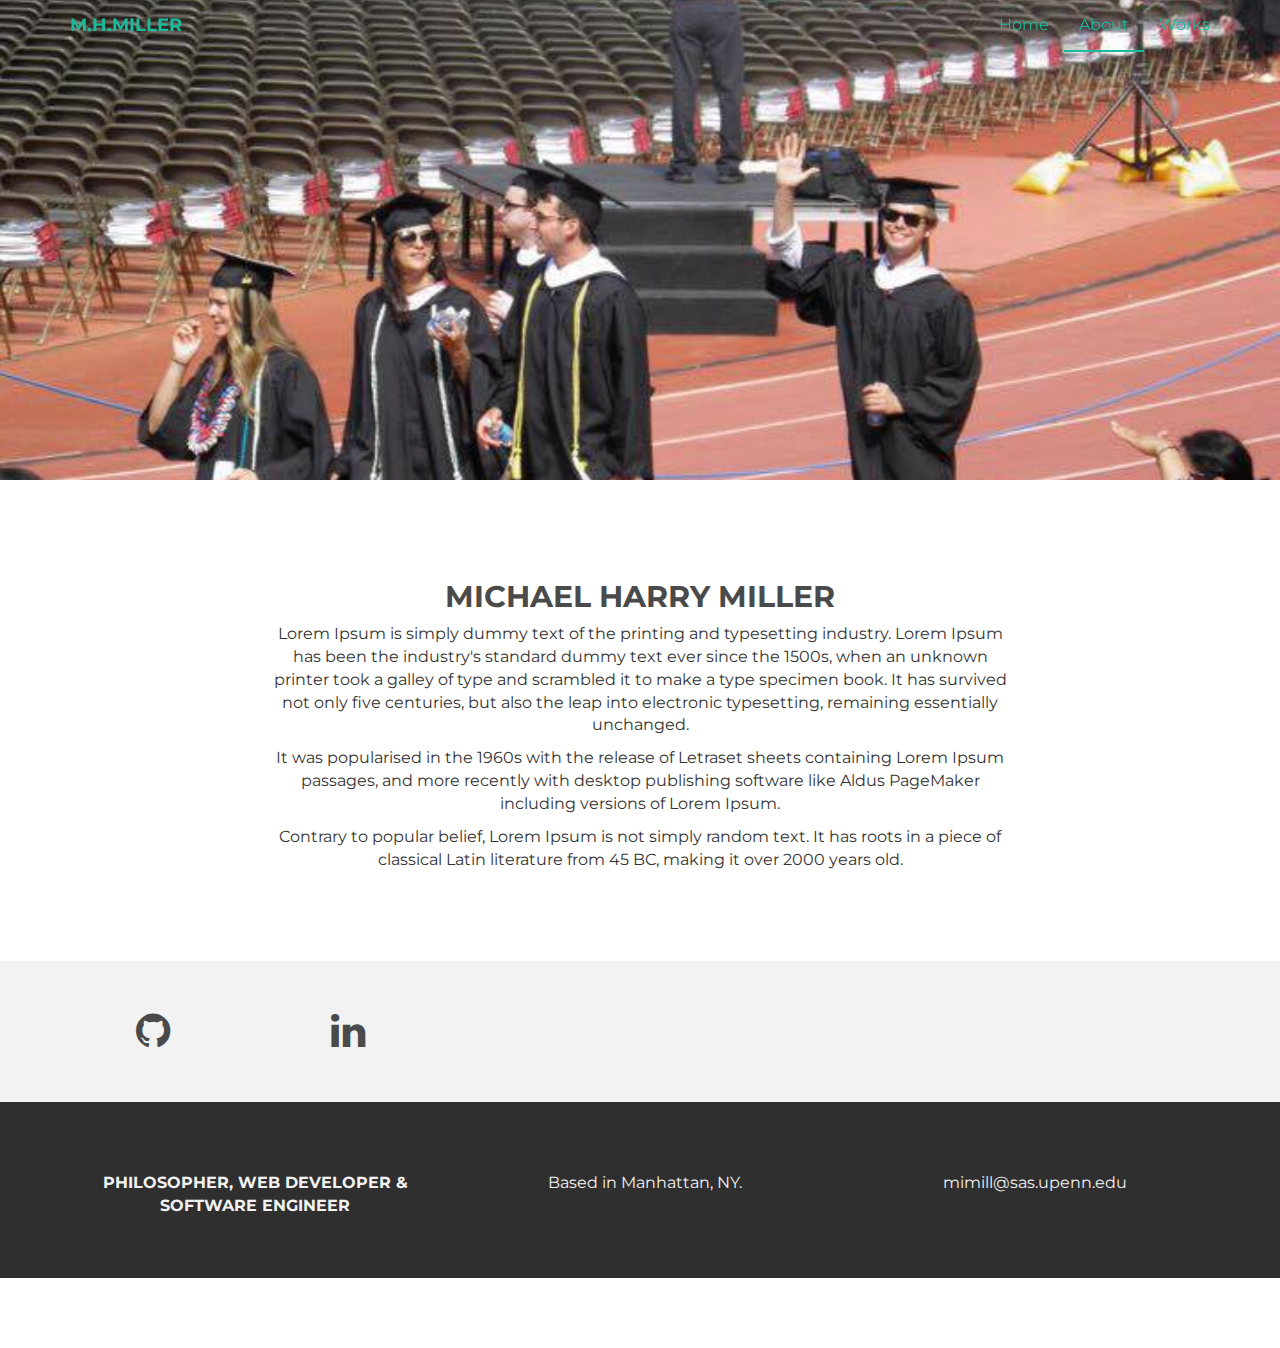
==== about.html @ 67f13a2d "revise file structure" ====
<!DOCTYPE html>
<html lang="en">
  <head>
    <meta charset="utf-8">
    <meta http-equiv="X-UA-Compatible" content="IE=edge">
    <meta name="viewport" content="width=device-width, initial-scale=1">
    <meta name="description" content="">
    <meta name="author" content="">
    <link rel="shortcut icon" href="assets/ico/favicon.ico">

    <title>INSTANT - Bootstrap Theme</title>

    <!-- Bootstrap core CSS -->
    <link href="assets/css/bootstrap.css" rel="stylesheet">

    <!-- Custom styles for this template -->
    <link href="assets/css/style.css" rel="stylesheet">
    <link href="assets/css/font-awesome.min.css" rel="stylesheet">

    <!-- Just for debugging purposes. Don't actually copy this line! -->
    <!--[if lt IE 9]><script src="../../assets/js/ie8-responsive-file-warning.js"></script><![endif]-->

    <!-- HTML5 shim and Respond.js IE8 support of HTML5 elements and media queries -->
    <!--[if lt IE 9]>
      <script src="https://oss.maxcdn.com/libs/html5shiv/3.7.0/html5shiv.js"></script>
      <script src="https://oss.maxcdn.com/libs/respond.js/1.4.2/respond.min.js"></script>
    <![endif]-->
  </head>

  <body>

    <!-- Static navbar -->
    <div class="navbar navbar-default navbar-fixed-top" role="navigation">
      <div class="container">
        <div class="navbar-header">
          <button type="button" class="navbar-toggle" data-toggle="collapse" data-target=".navbar-collapse">
            <span class="sr-only">Toggle navigation</span>
            <span class="icon-bar"></span>
            <span class="icon-bar"></span>
            <span class="icon-bar"></span>
          </button>
          <a class="navbar-brand" href="index.html">M.H.MILLER</a>
        </div>
        <div class="navbar-collapse collapse">
          <ul class="nav navbar-nav navbar-right">
            <li><a href="index.html">Home</a></li>
            <li class="active"><a href="about.html">About</a></li>
            <li><a href="index.html#works">Works</a></li>
          </ul>
        </div><!--/.nav-collapse -->
      </div>
    </div>


	<div id="aboutwrap">
	    <div class="container">
			<div class="row">
				<div class="col-lg-6 col-lg-offset-3">
				</div>
			</div><! --/row -->
	    </div> <!-- /container -->
	</div><! --/aboutwrap -->
	
	<div class="container">
		<div class="row centered mt mb">
			<div class="col-lg-8 col-lg-offset-2">
				<h2>MICHAEL HARRY MILLER</h2>
				<p>Lorem Ipsum is simply dummy text of the printing and typesetting industry. Lorem Ipsum has been the industry's standard dummy text ever since the 1500s, when an unknown printer took a galley of type and scrambled it to make a type specimen book. It has survived not only five centuries, but also the leap into electronic typesetting, remaining essentially unchanged.</p>
				<p>It was popularised in the 1960s with the release of Letraset sheets containing Lorem Ipsum passages, and more recently with desktop publishing software like Aldus PageMaker including versions of Lorem Ipsum.</p>
				<p>Contrary to popular belief, Lorem Ipsum is not simply random text. It has roots in a piece of classical Latin literature from 45 BC, making it over 2000 years old.</p>
			</div>

		</div><! --/row -->
	</div><! --/container -->
	
	<div id="social">
		<div class="container">
			<div class="row centered">

				<div class="col-lg-2">
					<a href="#"><i class="fa fa-github"></i></a>
				</div>
				<div class="col-lg-2">
					<a href="#"><i class="fa fa-linkedin"></i></a>
				</div>
			
			</div><! --/row -->
		</div><! --/container -->
	</div><! --/social -->

	<div id="footerwrap">
		<div class="container">
			<div class="row centered">
				<div class="col-lg-4">
					<p><b>PHILOSOPHER, WEB DEVELOPER & SOFTWARE ENGINEER</b></p>
				</div>
			
				<div class="col-lg-4">
					<p>Based in Manhattan, NY.</p>
				</div>
				<div class="col-lg-4">
					<p>mimill@sas.upenn.edu</p>
				</div>
			
			</div>
		
		</div>
	</div><! --/footerwrap -->
	


    <!-- Bootstrap core JavaScript
    ================================================== -->
    <!-- Placed at the end of the document so the pages load faster -->
    <script src="https://ajax.googleapis.com/ajax/libs/jquery/1.11.0/jquery.min.js"></script>
    <script src="assets/js/bootstrap.min.js"></script>
  </body>
</html>
---- assets/css/style.css ----
/*
 * Author: Carlos Alvarez
 * URL: http://Alvarez.is
 *
 * Project Name: NYC Design
 * Version: 1.0
 * Date: 04-20-2014
 * URL: 
 */


/* ==========================================================================
   Base Styles, Bootstrap Modifications & Fonts Import
   ========================================================================== */

@import url(http://fonts.googleapis.com/css?family=Montserrat:400,700);


::-moz-selection {
    background: #f2c2c9;
    color: #a4003a;
    text-shadow: none;
}

::selection {
    background: #16a085;
    color: #a4003a;
    text-shadow: none;
}

/*
 * A better looking default horizontal rule
 */

 hr {
    display: block;
    height: 1px;
    border: 0;
    border-top: 1px solid #ccc;
    margin: 1em 0;
    padding: 0;
}

.centered {
	text-align: center
}

.mt {
	margin-top: 80px;
}

.mb {
	margin-bottom: 80px;
}

/* ==========================================================================
   General styles
   ========================================================================== */


body {
    font-family: 'Montserrat', sans-serif;
    font-weight: 400;
    font-size: 16px;

    -webkit-font-smoothing: antialiased;
    -webkit-overflow-scrolling: touch;
}

h1, h2, h3, h4, h5, h6 {
	font-weight: 700;
    color: #4a4a4a;
}


.navbar-brand {
	font-weight: 700;
}

.navbar-default .navbar-brand {
	color: #1abc9c;
}

.navbar-default {
	background-color: transparent;
	border-color: transparent;
}

.navbar-default .navbar-nav > .active > a, .navbar-default .navbar-nav > .active > a:hover, .navbar-default .navbar-nav > .active > a:focus {
	color: #1abc9c;
	background-color: transparent;
	border-bottom: 2px solid #1abc9c
}

.navbar-default .navbar-nav > li > a {
	color: #1abc9c;
}

/* ==========================================================================
   Wrap Sections
   ========================================================================== */

#headerwrap {
	background: url(../img/back.jpg) no-repeat center top;
	margin-top: -70px;
	padding-top: 250px;
	text-align:center;
	background-attachment: relative;
	background-position: center center;
	min-height: 650px;
	width: 100%;
	
    -webkit-background-size: 100%;
    -moz-background-size: 100%;
    -o-background-size: 100%;
    background-size: 100%;

    -webkit-background-size: cover;
    -moz-background-size: cover;
    -o-background-size: cover;
    background-size: cover;
}

#headerwrap h1 {
	color:#ffffff;
	padding-top: 10px;
	padding-bottom: 20px;
	letter-spacing: 4px;
	font-size: 80px;
	font-weight: bold;
}

#headerwrap h4 {
	font-weight: 400;
	color: #ffffff
}

#social {
	padding-top: 50px;
	padding-bottom: 50px;
	background-color: #f2f2f2;
}

#social i {
	font-size: 40px;
	color: #4a4a4a
}

#social i:hover {
	color: #1abc9c
}

#footerwrap {
	padding-top: 70px;
	padding-bottom: 50px;
	background-color: #2f2f2f;
}

#footerwrap p {
	color: #f2f2f2;
	margin-left: 10px;
}

#workwrap {	
	background: url(../img/work.jpg) no-repeat center top;
	margin-top: -70px;
	padding-top: 250px;
	text-align:center;
	background-attachment: relative;
	background-position: center center;
	min-height: 650px;
	width: 100%;
	
    -webkit-background-size: 100%;
    -moz-background-size: 100%;
    -o-background-size: 100%;
    background-size: 100%;

    -webkit-background-size: cover;
    -moz-background-size: cover;
    -o-background-size: cover;
    background-size: cover;
}

#workwrap h1 {
	color:#ffffff;
	padding-top: 10px;
	padding-bottom: 20px;
	letter-spacing: 4px;
	font-size: 80px;
	font-weight: bold;
}

#workwrap h4 {
	font-weight: 400;
	color: #ffffff
}

#aboutwrap {	
	background: url(../img/about.jpg) no-repeat center top;
	margin-top: -70px;
	padding-top: 250px;
	text-align:center;
	background-attachment: relative;
	background-position: center center;
	min-height: 550px;
	width: 100%;
	
    -webkit-background-size: 100%;
    -moz-background-size: 100%;
    -o-background-size: 100%;
    background-size: 100%;

    -webkit-background-size: cover;
    -moz-background-size: cover;
    -o-background-size: cover;
    background-size: cover;
}


/* Gallery */
.gallery {
	margin-top: 30px;
}

.gallery img:hover {
	opacity: 0.4;
}
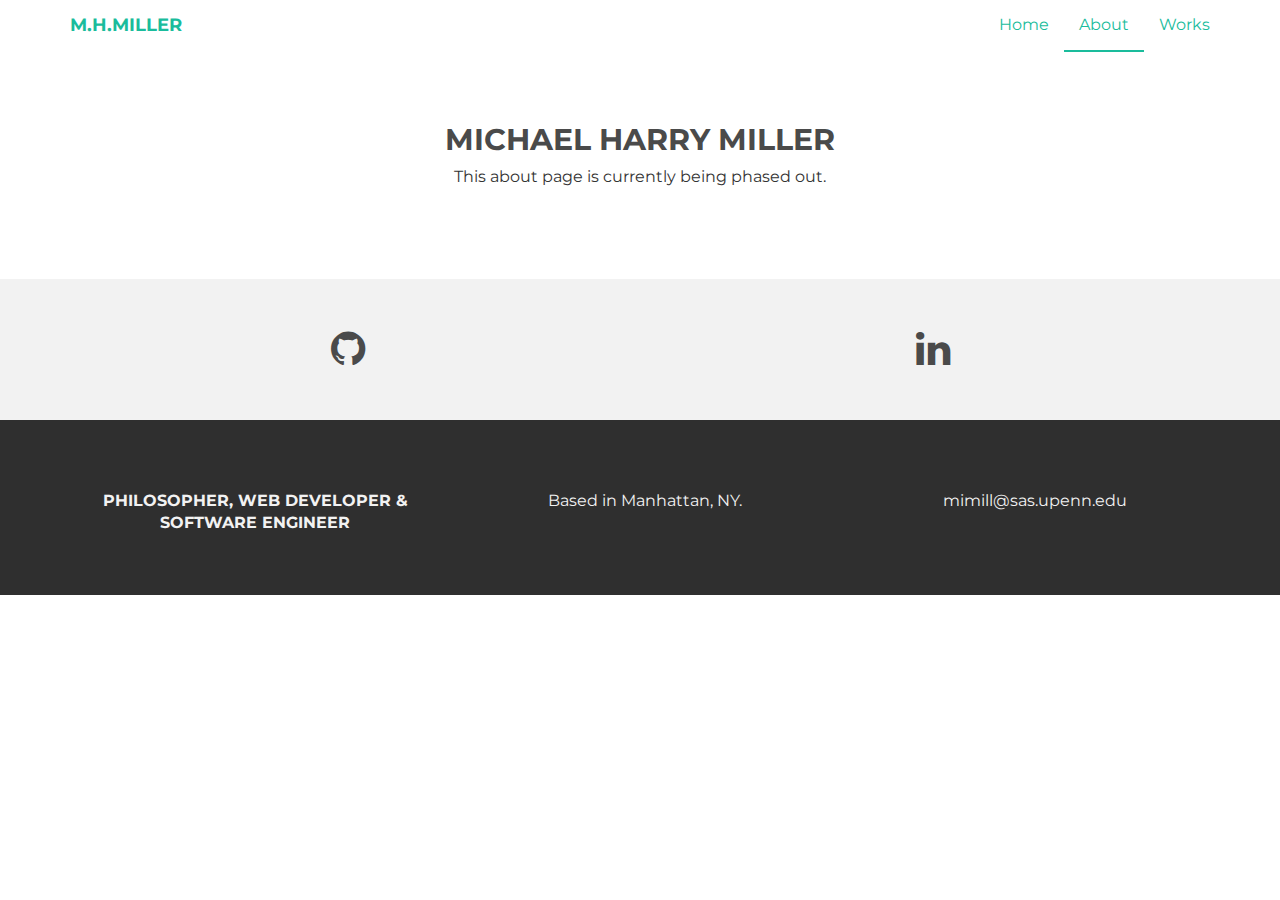
==== commit 702f1381: "Switch to single page design" ====
--- a/about.html
+++ b/about.html
@@ -8,7 +8,7 @@
     <meta name="author" content="">
     <link rel="shortcut icon" href="assets/ico/favicon.ico">
 
-    <title>INSTANT - Bootstrap Theme</title>
+    <title>M.H.MILLER</title>
 
     <!-- Bootstrap core CSS -->
     <link href="assets/css/bootstrap.css" rel="stylesheet">
@@ -51,42 +51,44 @@
       </div>
     </div>
 
-
+<!--
 	<div id="aboutwrap">
 	    <div class="container">
 			<div class="row">
 				<div class="col-lg-6 col-lg-offset-3">
 				</div>
-			</div><! --/row -->
-	    </div> <!-- /container -->
-	</div><! --/aboutwrap -->
-	
+			</div>
+	    </div>
+	</div>       <!--/aboutwrap --> -->
+
+
+
 	<div class="container">
 		<div class="row centered mt mb">
 			<div class="col-lg-8 col-lg-offset-2">
 				<h2>MICHAEL HARRY MILLER</h2>
-				<p>Lorem Ipsum is simply dummy text of the printing and typesetting industry. Lorem Ipsum has been the industry's standard dummy text ever since the 1500s, when an unknown printer took a galley of type and scrambled it to make a type specimen book. It has survived not only five centuries, but also the leap into electronic typesetting, remaining essentially unchanged.</p>
-				<p>It was popularised in the 1960s with the release of Letraset sheets containing Lorem Ipsum passages, and more recently with desktop publishing software like Aldus PageMaker including versions of Lorem Ipsum.</p>
-				<p>Contrary to popular belief, Lorem Ipsum is not simply random text. It has roots in a piece of classical Latin literature from 45 BC, making it over 2000 years old.</p>
+        <p>This about page is currently being phased out.</p>
+        <!-- <p>Lorem Ipsum is simply dummy text of the printing and typesetting industry. Lorem Ipsum has been the industry's standard dummy text ever since the 1500s, when an unknown printer took a galley of type and scrambled it to make a type specimen book. It has survived not only five centuries, but also the leap into electronic typesetting, remaining essentially unchanged.</p> -->
+				<!-- <p>It was popularised in the 1960s with the release of Letraset sheets containing Lorem Ipsum passages, and more recently with desktop publishing software like Aldus PageMaker including versions of Lorem Ipsum.</p> -->
+				<!-- <p>Contrary to popular belief, Lorem Ipsum is not simply random text. It has roots in a piece of classical Latin literature from 45 BC, making it over 2000 years old.</p> -->
 			</div>
+		</div>     <!--/row -->
+	</div>       <!--/container -->
 
-		</div><! --/row -->
-	</div><! --/container -->
-	
 	<div id="social">
 		<div class="container">
 			<div class="row centered">
 
-				<div class="col-lg-2">
-					<a href="#"><i class="fa fa-github"></i></a>
+				<div class="col-lg-6">
+					<a href="https://github.com/m-h-miller"><i class="fa fa-github"></i></a>
 				</div>
-				<div class="col-lg-2">
-					<a href="#"><i class="fa fa-linkedin"></i></a>
+				<div class="col-lg-6">
+					<a href="https://www.linkedin.com/in/mhmiller1"><i class="fa fa-linkedin"></i></a>
 				</div>
-			
-			</div><! --/row -->
-		</div><! --/container -->
-	</div><! --/social -->
+
+			</div>     <!--/row -->
+		</div>       <!--/container -->
+	</div>         <!--/social -->
 
 	<div id="footerwrap">
 		<div class="container">
@@ -94,19 +96,16 @@
 				<div class="col-lg-4">
 					<p><b>PHILOSOPHER, WEB DEVELOPER & SOFTWARE ENGINEER</b></p>
 				</div>
-			
 				<div class="col-lg-4">
 					<p>Based in Manhattan, NY.</p>
 				</div>
 				<div class="col-lg-4">
 					<p>mimill@sas.upenn.edu</p>
 				</div>
-			
 			</div>
-		
 		</div>
 	</div><! --/footerwrap -->
-	
+
 
 
     <!-- Bootstrap core JavaScript
--- a/assets/css/style.css
+++ b/assets/css/style.css
@@ -5,7 +5,7 @@
  * Project Name: NYC Design
  * Version: 1.0
  * Date: 04-20-2014
- * URL: 
+ * URL:
  */
 
 
@@ -72,7 +72,6 @@
     color: #4a4a4a;
 }
 
-
 .navbar-brand {
 	font-weight: 700;
 }
@@ -96,6 +95,9 @@
 	color: #1abc9c;
 }
 
+.navbar {
+  background:#fff;
+}
 /* ==========================================================================
    Wrap Sections
    ========================================================================== */
@@ -109,7 +111,7 @@
 	background-position: center center;
 	min-height: 650px;
 	width: 100%;
-	
+
     -webkit-background-size: 100%;
     -moz-background-size: 100%;
     -o-background-size: 100%;
@@ -122,7 +124,7 @@
 }
 
 #headerwrap h1 {
-	color:#ffffff;
+  color: #1abc9c;
 	padding-top: 10px;
 	padding-bottom: 20px;
 	letter-spacing: 4px;
@@ -161,7 +163,7 @@
 	margin-left: 10px;
 }
 
-#workwrap {	
+#workwrap {
 	background: url(../img/work.jpg) no-repeat center top;
 	margin-top: -70px;
 	padding-top: 250px;
@@ -170,7 +172,7 @@
 	background-position: center center;
 	min-height: 650px;
 	width: 100%;
-	
+
     -webkit-background-size: 100%;
     -moz-background-size: 100%;
     -o-background-size: 100%;
@@ -196,7 +198,7 @@
 	color: #ffffff
 }
 
-#aboutwrap {	
+#aboutwrap {
 	background: url(../img/about.jpg) no-repeat center top;
 	margin-top: -70px;
 	padding-top: 250px;
@@ -205,7 +207,7 @@
 	background-position: center center;
 	min-height: 550px;
 	width: 100%;
-	
+
     -webkit-background-size: 100%;
     -moz-background-size: 100%;
     -o-background-size: 100%;
@@ -222,7 +224,20 @@
 .gallery {
 	margin-top: 30px;
 }
+.gallery img {
+}
 
 .gallery img:hover {
+  border:1px solid #eee;
 	opacity: 0.4;
-}+}
+
+
+
+.skills > div {
+  padding:10px;
+}
+.skills > div >img {
+  width:70%;
+  height:auto;
+}
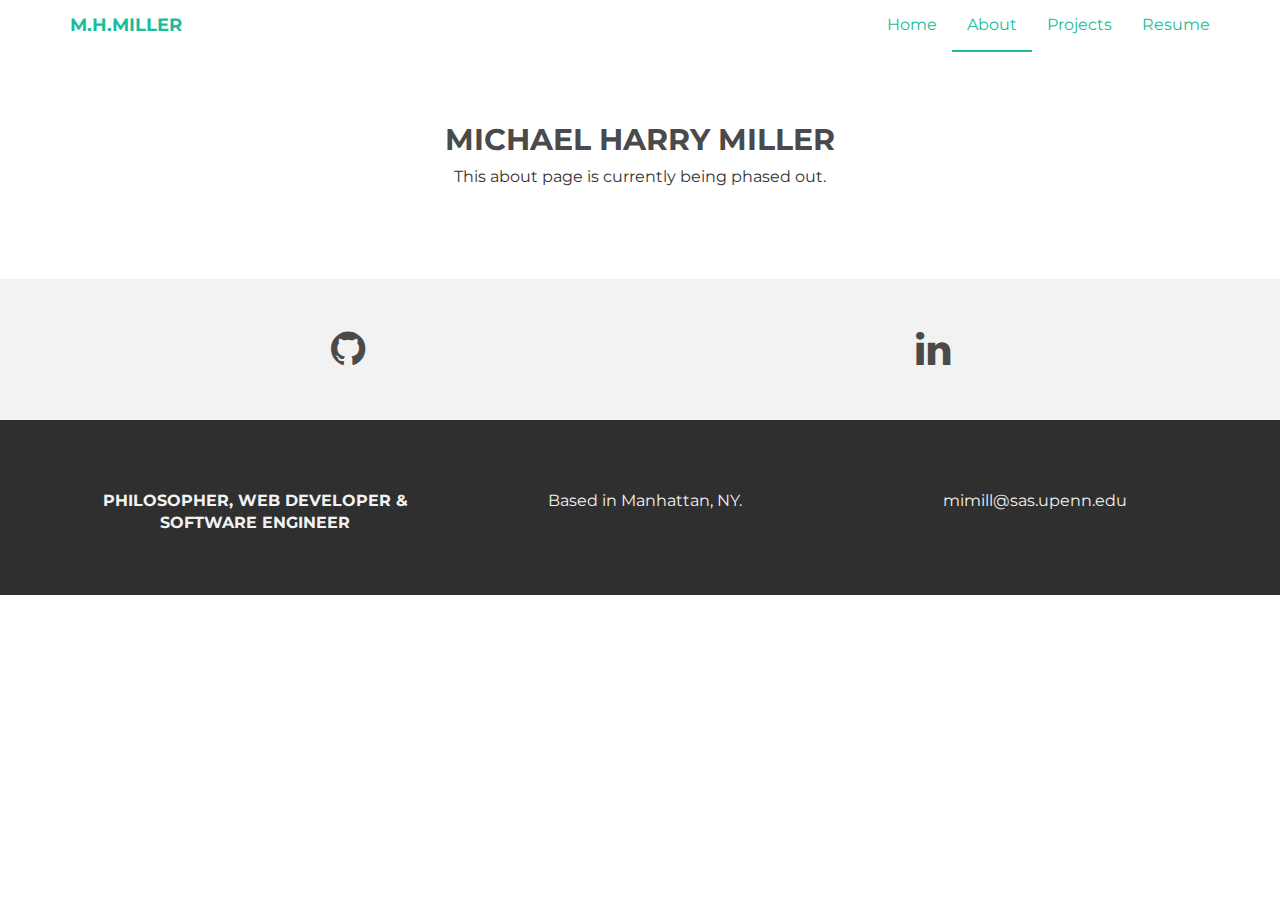
==== commit 08aec52d: "Update all text" ====
--- a/about.html
+++ b/about.html
@@ -43,9 +43,10 @@
         </div>
         <div class="navbar-collapse collapse">
           <ul class="nav navbar-nav navbar-right">
-            <li><a href="index.html">Home</a></li>
-            <li class="active"><a href="about.html">About</a></li>
-            <li><a href="index.html#works">Works</a></li>
+            <li><a href="index.html"> Home </a></li>
+            <li class="active"><a href="about.html"> About </a></li>
+            <li><a href="index.html#works"> Projects </a></li>
+            <li><a href="assets/resume/resume.pdf"> Resume </a></li>
           </ul>
         </div><!--/.nav-collapse -->
       </div>
--- a/assets/css/style.css
+++ b/assets/css/style.css
@@ -238,6 +238,22 @@
   padding:10px;
 }
 .skills > div >img {
-  width:70%;
+  width:75px;
   height:auto;
 }
+
+.work-pic {
+  border:2px solid #1abc9c;
+  border-radius:5%;
+}
+
+.email {
+  color:#fff;
+}
+.email:hover {
+  text-decoration:underline;
+  color:#fff;
+}
+.portrait {
+  margin:auto;
+}
